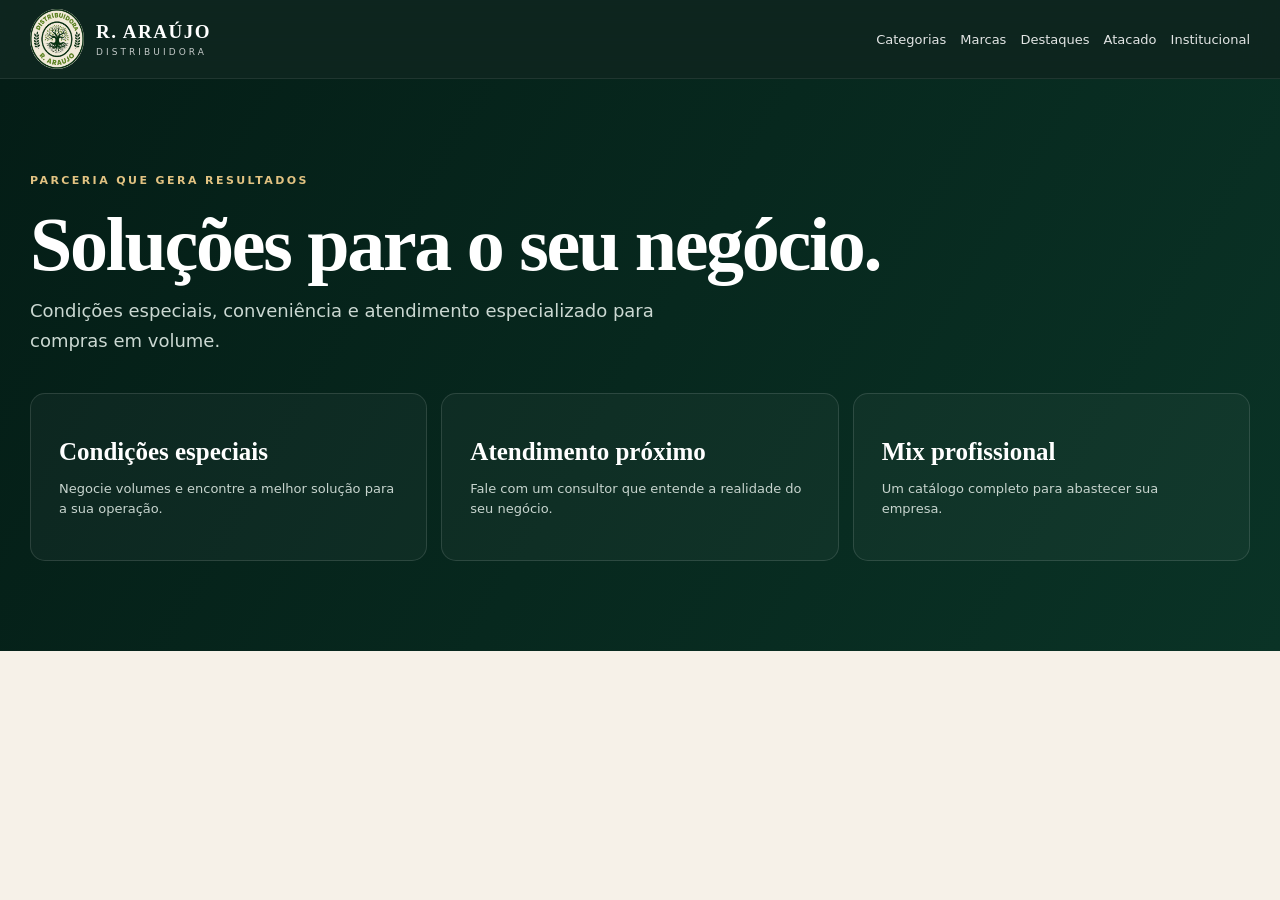
==== atacado.html @ b40cce04 "Atualiza catálogo e navegação multipágina" ====
<!doctype html><html lang="pt-BR"><head><meta charset="UTF-8"><meta name="viewport" content="width=device-width, initial-scale=1"><title>Atacado — R. Araújo Distribuidora</title><link rel="stylesheet" href="styles.css"></head><body><header class="site-header"><div class="container nav-wrap"><a href="index.html" class="brand"><img class="brand-logo" src="assets/logo-ra-araujo.webp" width="56" height="62" alt="R. Araújo"><span><strong>R. ARAÚJO</strong><small>DISTRIBUIDORA</small></span></a><nav class="main-nav" style="display:flex"><a href="categorias.html">Categorias</a><a href="marcas.html">Marcas</a><a href="destaques.html">Destaques</a><a href="atacado.html">Atacado</a><a href="institucional.html">Institucional</a></nav></div></header><main><section class="business-section"><div class="container"><span class="kicker gold">PARCERIA QUE GERA RESULTADOS</span><h1 class="h1-page">Soluções para o seu negócio.</h1><p class="page-lead">Condições especiais, conveniência e atendimento especializado para compras em volume.</p><div class="business-cards"><article><h3>Condições especiais</h3><p>Negocie volumes e encontre a melhor solução para a sua operação.</p></article><article><h3>Atendimento próximo</h3><p>Fale com um consultor que entende a realidade do seu negócio.</p></article><article><h3>Mix profissional</h3><p>Um catálogo completo para abastecer sua empresa.</p></article></div></div></section></main></body></html>
---- styles.css ----
:root{
  --green-950:#041d16;
  --green-900:#082b20;
  --green-850:#0b3528;
  --green-800:#0f4433;
  --cream:#f6f1e8;
  --cream-2:#efe6d7;
  --white:#fffdf9;
  --gold:#caa25f;
  --gold-2:#e2c382;
  --ink:#17231e;
  --muted:#69746f;
  --line:rgba(20,48,39,.12);
  --shadow:0 24px 60px rgba(3,21,15,.14);
}

*{box-sizing:border-box}
html{scroll-behavior:smooth}
body{
  margin:0;
  color:var(--ink);
  background:var(--cream);
  font-family:"DM Sans",system-ui,sans-serif;
}
a{text-decoration:none;color:inherit}
button,input{font:inherit}
button{cursor:pointer}
.container{width:min(1220px,calc(100% - 40px));margin:0 auto}

.site-header{
  position:sticky;top:0;z-index:50;
  background:rgba(4,29,22,.96);
  backdrop-filter:blur(18px);
  border-bottom:1px solid rgba(255,255,255,.08);
}
.nav-wrap{
  height:78px;display:flex;align-items:center;gap:24px;color:#fff;
}
.brand{display:flex;align-items:center;gap:12px;min-width:max-content}

.brand strong{font:600 22px/1 "Playfair Display",serif;letter-spacing:.08em}
.brand small{display:block;font-size:9px;letter-spacing:.34em;margin-top:5px;opacity:.75}

.search-wrap{display:flex;flex:1;max-width:420px}
.search-wrap input{
  width:100%;border:0;outline:0;padding:13px 15px;border-radius:8px 0 0 8px;
  background:#fff;color:#1e2924;
}
.search-wrap button{
  width:48px;border:0;background:var(--gold);color:var(--green-950);border-radius:0 8px 8px 0;
  font-size:22px;font-weight:700;
}
.main-nav{display:flex;gap:18px;margin-left:auto}
.main-nav a{font-size:13px;opacity:.88;transition:.2s}
.main-nav a:hover{opacity:1;color:var(--gold-2)}
.nav-actions{display:flex;gap:8px;align-items:center}
.ghost-icon,.menu-btn{
  border:1px solid rgba(255,255,255,.1);background:transparent;color:#fff;border-radius:10px;padding:9px 11px
}
.cart-button span{
  display:inline-grid;place-items:center;min-width:19px;height:19px;margin-left:3px;
  border-radius:999px;background:var(--gold);color:var(--green-950);font-size:11px;font-weight:700
}
.menu-btn{display:none}

.hero{
  position:relative;overflow:hidden;
  background:
    radial-gradient(circle at 70% 25%,rgba(177,138,78,.18),transparent 25%),
    linear-gradient(105deg,#041b14 0%,#082c21 48%,#183f2d 100%);
  color:#fff;
}
.hero-overlay{
  position:absolute;inset:0;opacity:.2;pointer-events:none;
  background-image:radial-gradient(rgba(255,255,255,.22) 1px,transparent 1px);
  background-size:24px 24px;
  mask-image:linear-gradient(90deg,#000,transparent 70%);
}
.hero-grid{
  min-height:620px;display:grid;grid-template-columns:1.05fr 1fr;align-items:center;position:relative;z-index:2
}
.hero-copy{padding:72px 0 64px}
.eyebrow,.kicker{
  font-size:11px;letter-spacing:.22em;font-weight:700;color:#8fa89d
}
.hero h1,.section-heading h2,.business-copy h2,.values-title h2{
  font-family:"Playfair Display",serif;
}
.hero h1{
  font-size:clamp(52px,6vw,86px);line-height:.98;margin:20px 0 24px;font-weight:600;letter-spacing:-.035em
}
.hero h1 span{color:var(--gold-2)}
.hero-copy>p{max-width:580px;color:#d9e4df;font-size:18px;line-height:1.7}
.hero-actions{display:flex;gap:14px;margin-top:32px}
.btn{
  display:inline-flex;align-items:center;gap:10px;padding:14px 19px;border-radius:9px;font-weight:700;font-size:14px
}
.btn-gold{background:var(--gold-2);color:var(--green-950)}
.btn-outline{border:1px solid rgba(255,255,255,.35);color:#fff}
.hero-benefits{display:flex;gap:28px;margin-top:44px}
.hero-benefits>div{display:flex;gap:10px;align-items:center;color:#cddbd4;font-size:12px}
.hero-benefits span{color:var(--gold-2);font-size:24px}
.hero-benefits p{margin:0;line-height:1.45}
.hero-benefits strong{color:#fff}

.hero-scene{height:530px;position:relative;align-self:end}
.halo{
  position:absolute;width:500px;height:500px;border-radius:50%;right:-20px;top:12px;
  background:radial-gradient(circle,rgba(226,195,130,.22),rgba(226,195,130,.05) 55%,transparent 70%)
}
.hero-note{
  position:absolute;right:4px;top:34px;color:#dec484;font:600 17px/1.3 "Playfair Display",serif;
  max-width:160px;transform:rotate(-4deg)
}

.section{padding:84px 0}
.light{background:var(--white)}
.section-heading{display:flex;justify-content:space-between;align-items:end;gap:30px;margin-bottom:30px}
.section-heading.compact{align-items:center}
.section-heading h2,.values-title h2{font-size:42px;margin:7px 0 6px;letter-spacing:-.025em}
.h1-page{font:600 clamp(44px,6vw,76px)/1.02 "Playfair Display",serif;margin:18px 0 12px;color:var(--green-950);letter-spacing:-.03em}
.page-lead{max-width:650px;color:var(--muted);font-size:18px;line-height:1.7;margin:0 0 36px}
.business-section .h1-page{color:#fff}
.business-section .page-lead{color:#cbd8d2}
.section-heading p{margin:0;color:var(--muted)}
.link-arrow{font-size:13px;font-weight:700;color:var(--green-800)}

.category-grid{display:grid;grid-template-columns:repeat(5,1fr);gap:14px}
.category-card{
  min-height:300px;border-radius:16px;overflow:hidden;padding:24px;position:relative;color:#fff;
  box-shadow:0 18px 40px rgba(14,38,29,.08);isolation:isolate;transition:.3s transform,.3s box-shadow;
  background-size:cover;background-position:center
}
.category-card:hover{transform:translateY(-6px);box-shadow:var(--shadow)}
.category-card .shade{position:absolute;inset:0;z-index:-1;background:linear-gradient(180deg,rgba(3,19,14,.05),rgba(3,19,14,.88))}
.category-card:before{
  content:"";position:absolute;inset:0;z-index:-2;
  background:radial-gradient(circle at 70% 20%,rgba(255,255,255,.22),transparent 30%),linear-gradient(135deg,#446f5d,#102d22)
}
.category-food:before{background:radial-gradient(circle at 70% 20%,#c9a15c 0 8%,transparent 9%),linear-gradient(135deg,#7d5c34,#1e3526)}
.category-packaging:before{background:linear-gradient(135deg,#af8150,#53351f)}
.category-health:before{background:linear-gradient(135deg,#9faaa3,#41544b)}
.category-disposables:before{background:linear-gradient(135deg,#b8a784,#655741)}
.cat-index{font-size:10px;letter-spacing:.18em;opacity:.75}
.category-card h3{font:600 30px/1.02 "Playfair Display",serif;margin:125px 0 8px}
.category-card p{font-size:12px;color:#e6ece8;line-height:1.5}
.card-link{font-size:12px;font-weight:700;color:#f0d9a5}

.brand-strip{padding:70px 0;background:var(--cream)}
.brands-grid{display:grid;grid-template-columns:repeat(5,1fr);gap:12px}
.brand-card{
  border:1px solid var(--line);background:rgba(255,255,255,.62);border-radius:14px;padding:22px 16px;min-height:110px;
  color:var(--ink);transition:.25s
}
.brand-card strong{display:block;font:600 25px "Playfair Display",serif}
.brand-card em{font-weight:500}
.brand-card small{display:block;margin-top:8px;color:var(--muted);text-transform:uppercase;font-size:9px;letter-spacing:.1em}
.brand-card.active,.brand-card:hover{background:var(--green-900);color:#fff;transform:translateY(-3px)}
.brand-card.active small,.brand-card:hover small{color:#c8d6cf}

.filters{display:flex;gap:8px;flex-wrap:wrap;justify-content:flex-end}
.filter-btn{border:1px solid var(--line);background:#fff;padding:9px 12px;border-radius:999px;font-size:12px}
.filter-btn.active{background:var(--green-900);color:#fff}

.product-grid{display:grid;grid-template-columns:repeat(4,1fr);gap:18px}
.product-card{background:#fff;border:1px solid var(--line);border-radius:18px;overflow:hidden;transition:.25s;box-shadow:0 10px 24px rgba(14,38,29,.05)}
.product-card:hover{transform:translateY(-5px);box-shadow:var(--shadow)}
.product-card.hidden{display:none}
.product-visual{height:245px;position:relative;display:grid;place-items:center;overflow:hidden}
.badge{position:absolute;left:14px;top:14px;background:rgba(255,255,255,.9);padding:7px 9px;border-radius:999px;font-size:10px;font-weight:700}
.product-info{padding:20px}
.product-brand{font-size:10px;letter-spacing:.14em;text-transform:uppercase;color:#6c7b74}
.product-info h3{font:600 25px/1.08 "Playfair Display",serif;margin:8px 0}
.product-info p{color:var(--muted);font-size:13px;line-height:1.55;min-height:40px}
.product-bottom{display:flex;align-items:end;justify-content:space-between;gap:10px;margin-top:18px}
.product-bottom small{display:block;color:var(--muted);font-size:10px}
.product-bottom strong{font-size:20px}
.add-btn{border:0;background:var(--green-900);color:#fff;border-radius:9px;padding:10px 12px;font-size:12px;font-weight:700}

.business-section{padding:90px 0;background:linear-gradient(120deg,#041d16,#0a3326);color:#fff}
.business-grid{display:grid;grid-template-columns:.8fr 1.4fr;gap:50px;align-items:center}
.kicker.gold{color:var(--gold-2)}
.business-copy h2{font-size:48px;line-height:1.03;margin:13px 0 18px}
.business-copy h2 span{color:var(--gold-2)}
.business-copy p{color:#cbd8d2;line-height:1.7}
.business-cards{display:grid;grid-template-columns:repeat(3,1fr);gap:14px}
.business-cards article{padding:28px;border:1px solid rgba(255,255,255,.12);background:rgba(255,255,255,.035);border-radius:15px}
.business-icon{font-size:28px;color:var(--gold-2)}
.business-cards h3{font:600 25px "Playfair Display",serif;margin:16px 0 8px}
.business-cards p{font-size:13px;line-height:1.55;color:#c7d4ce}
.business-cards a{font-size:12px;color:var(--gold-2);font-weight:700}

.values{padding:66px 0;background:var(--cream)}
.values-title{text-align:center;margin-bottom:30px}
.values-grid{display:grid;grid-template-columns:repeat(4,1fr);gap:14px}
.values-grid article{padding:26px;background:rgba(255,255,255,.5);border:1px solid var(--line);border-radius:16px;text-align:center}
.values-grid span{font-size:30px;color:#9a7139}
.values-grid h3{font:600 23px "Playfair Display",serif;margin:10px 0 6px}
.values-grid p{font-size:13px;color:var(--muted);line-height:1.55}

.site-footer{background:#031811;color:#fff;padding:58px 0 20px}
.footer-grid{display:grid;grid-template-columns:1.4fr 1fr 1fr 1.2fr;gap:40px}
.footer-brand{margin-bottom:14px}
.site-footer p,.site-footer a,.site-footer small{color:#b9c8c1;font-size:12px;line-height:1.7}
.site-footer h4{font:600 20px "Playfair Display",serif;margin:0 0 12px}
.site-footer div>a{display:block}
.newsletter{display:flex;margin-top:10px}
.newsletter input{flex:1;border:0;padding:12px;border-radius:8px 0 0 8px;outline:none}
.newsletter button{border:0;background:var(--gold);padding:0 16px;border-radius:0 8px 8px 0}
.footer-bottom{display:flex;justify-content:space-between;border-top:1px solid rgba(255,255,255,.08);padding-top:18px;margin-top:35px;color:#80928a;font-size:10px}
.toast{
  position:fixed;right:24px;bottom:24px;background:#0a2f24;color:#fff;padding:14px 18px;border-radius:12px;
  box-shadow:var(--shadow);opacity:0;transform:translateY(10px);pointer-events:none;transition:.25s;z-index:90
}
.toast.show{opacity:1;transform:translateY(0)}

@media (max-width:1050px){
  .search-wrap{display:none}
  .main-nav{display:none;position:absolute;left:20px;right:20px;top:84px;background:#082b20;padding:18px;border-radius:14px;flex-direction:column}
  .main-nav.open{display:flex}
  .menu-btn{display:block}
  .hero-grid{grid-template-columns:1fr;min-height:auto}
  .hero-copy{padding-bottom:20px}
  .hero-scene{height:430px}
  .category-grid{grid-template-columns:repeat(2,1fr)}
  .category-card:last-child{grid-column:span 2}
  .brands-grid{grid-template-columns:repeat(2,1fr)}
  .product-grid{grid-template-columns:repeat(2,1fr)}
  .business-grid{grid-template-columns:1fr}
  .business-cards{grid-template-columns:repeat(3,1fr)}
}
@media (max-width:720px){
  .container{width:min(100% - 24px,1220px)}
  .nav-wrap{height:68px}
  .ghost-icon{display:none}
  .hero h1{font-size:50px}
  .hero-benefits{flex-direction:column;gap:14px}
  .hero-scene{height:340px;transform:scale(.82);transform-origin:50% 100%}
  .section,.brand-strip{padding:58px 0}
  .section-heading{align-items:start;flex-direction:column}
  .category-grid,.brands-grid,.product-grid,.business-cards,.values-grid,.footer-grid{grid-template-columns:1fr}
  .category-card:last-child{grid-column:auto}
  .category-card{min-height:240px}
  .business-copy h2{font-size:40px}
  .footer-bottom{flex-direction:column;gap:6px}
}

/* Local catalog photography and consistent SVG icons. */
[hidden]{display:none!important}
.icon{width:22px;height:22px;flex-shrink:0;vertical-align:middle}
.brand-logo{width:54px;height:60px;object-fit:contain;border-radius:50%;flex-shrink:0}
.brand strong{font-size:19px}
.ghost-icon,.menu-btn,.search-wrap button,.newsletter button{display:inline-flex;align-items:center;justify-content:center}
.menu-btn{display:none}
.nav-wrap{gap:18px}
.main-nav{gap:14px}
.nav-actions{margin-left:auto}
.search-wrap{min-width:160px}
.hero-benefits .icon{width:25px;height:25px;color:var(--gold-2)}
.hero-grid{grid-template-columns:1.1fr 1fr;gap:28px}
.hero h1{font-size:clamp(48px,5.7vw,78px)}
.hero-scene{height:560px;align-self:center}
.hero-photo{position:absolute;background:var(--cream);border:6px solid var(--cream);border-radius:16px;overflow:hidden;box-shadow:0 22px 60px #0005}
.hero-photo img{width:100%;height:calc(100% - 36px);object-fit:cover;display:block}
.hero-photo span{display:block;text-align:center;padding:9px 3px;color:var(--green-900);font-size:11px;font-weight:700}
.hero-photo-main{width:260px;height:338px;right:18px;top:48px;transform:rotate(7deg)}
.hero-photo-food{width:260px;height:234px;left:0;top:226px;transform:rotate(-8deg);z-index:2}
.hero-photo-care{width:145px;height:210px;right:15px;bottom:25px;transform:rotate(5deg);z-index:3}
.hero-photo-care img{object-fit:contain}
.hero-photo-care span{font-size:9px}
.hero-note{top:18px;left:8px;font-size:20px;transform:none;max-width:210px}
.catalog-pill{position:absolute;left:14px;bottom:30px;display:flex;align-items:center;gap:15px;padding:12px 16px;background:#ffffff12;border:1px solid #ffffff30;border-radius:30px;font-size:12px;color:var(--gold-2)}
.category-photo{position:absolute;inset:0;width:100%;height:100%;object-fit:cover;z-index:-2;transition:transform .4s}
.category-card:hover .category-photo{transform:scale(1.05)}
.category-card:before{display:none}
.category-card .shade{background:linear-gradient(180deg,#041d1610 0%,#041d1660 35%,#041d16ed 72%)}
.category-card{padding:20px;min-height:330px}
.category-card h3{font-size:27px;margin-top:135px}
.product-grid{grid-template-columns:repeat(4,minmax(0,1fr))}
.product-visual{height:265px;background:#f2ede5;padding:36px 22px 18px}
.product-visual img{width:100%;height:100%;object-fit:contain;mix-blend-mode:multiply;transition:transform .3s}
.product-card:hover .product-visual img{transform:scale(1.04)}
.badge{z-index:1;color:var(--green-900)}
.product-card{display:flex;flex-direction:column}
.product-info{flex:1;display:flex;flex-direction:column}
.product-info h3{font-size:23px;line-height:1.18;min-height:54px}
.product-bottom{margin-top:auto;padding-top:18px;align-items:center}
.product-bottom strong{font-size:16px}
.add-btn{display:inline-flex;align-items:center;justify-content:center;gap:5px}
.add-btn .icon{width:15px;height:15px}
.catalog-status{display:flex;justify-content:space-between;align-items:center;margin:-10px 0 22px;font-size:12px;color:var(--muted)}
.catalog-status button{border:0;background:none;text-decoration:underline;color:var(--green-800);padding:8px}
.empty-state{text-align:center;background:var(--cream);padding:45px;border-radius:16px}
.business-icon .icon,.values-grid .icon{width:32px;height:32px}
.site-footer div>a.brand{display:flex}
.newsletter input{min-width:0}
:focus-visible{outline:3px solid var(--gold);outline-offset:4px}
section,h4{scroll-margin-top:95px}
dialog{width:min(560px,calc(100% - 32px));max-height:80vh;padding:28px;border:1px solid var(--line);border-radius:20px;color:var(--ink);background:var(--white);box-shadow:var(--shadow)}
dialog::backdrop{background:#031811aa;backdrop-filter:blur(4px)}
.dialog-heading{display:flex;align-items:center;justify-content:space-between;gap:20px}
.dialog-heading h2{font-family:'Playfair Display',serif;margin:0}
.dialog-heading button{background:transparent;border:0;padding:8px}
dialog p{color:var(--muted);font-size:14px;line-height:1.6}
#cartItems{list-style:none;padding:0}
#cartItems li{padding:15px 0;border-top:1px solid var(--line);display:flex;justify-content:space-between;align-items:center;gap:15px;font-size:14px}
#cartItems button{border:0;background:var(--cream);border-radius:6px;padding:8px;color:var(--green-900);font-size:12px}
@media(max-width:1180px){.main-nav{gap:10px}.main-nav a{font-size:12px}.nav-wrap{gap:12px}.brand strong{font-size:17px}}
@media(max-width:1050px){
  .nav-wrap{height:auto;min-height:78px;flex-wrap:wrap;padding:10px 0;gap:12px}
  .search-wrap{display:flex;order:3;max-width:none;flex-basis:100%}
  .search-wrap input{padding:10px 14px}
  .menu-btn{display:inline-flex}
  .main-nav{top:127px}
  .hero-grid{grid-template-columns:1fr 1fr;gap:20px}
  .hero h1{font-size:54px}.hero-copy{padding:52px 0}
  .hero-actions{flex-wrap:wrap}.hero-benefits{gap:16px;flex-wrap:wrap}
  .hero-scene{height:490px}.hero-photo-main{width:210px;height:280px;right:12px}
  .hero-photo-food{width:215px;height:198px;left:0;top:200px}.hero-photo-care{width:125px;height:165px;bottom:20px}
  .hero-note{font-size:17px}.catalog-pill{left:0;bottom:25px}
  .product-grid{grid-template-columns:repeat(3,minmax(0,1fr))}
  .category-grid{grid-template-columns:repeat(3,minmax(0,1fr))}.category-card:last-child{grid-column:auto}
  section,h4{scroll-margin-top:145px}
}
@media(max-width:720px){
  .nav-wrap{gap:10px}.brand-logo{width:43px;height:48px}.brand strong{font-size:17px}.brand small{font-size:8px}
  .nav-actions{gap:6px}.ghost-icon.cart-button,.menu-btn{display:inline-flex;padding:8px}
  .hero-grid{grid-template-columns:1fr;gap:0}.hero-copy{padding:45px 0 10px}
  .hero h1{font-size:clamp(43px,11vw,60px)}.eyebrow{font-size:9px;line-height:1.8}
  .hero-copy>p{font-size:16px}.hero-benefits{flex-direction:row;gap:15px;margin-top:28px}.hero-benefits>div{font-size:10px}
  .hero-scene{width:min(100%,450px);height:450px;transform:none;justify-self:center}
  .hero-photo-main{width:220px;height:280px;right:12px;top:32px}.hero-photo-food{width:210px;height:195px;top:170px}
  .hero-photo-care{width:120px;height:165px;bottom:16px}.hero-note{top:18px;max-width:135px}.catalog-pill{bottom:25px}
  .category-grid,.brands-grid{grid-template-columns:repeat(2,minmax(0,1fr))}
  .category-card{padding:16px;min-height:285px}.category-card h3{font-size:25px;margin-top:110px}
  .category-card:last-child{grid-column:span 2;min-height:240px}.category-card:last-child .category-photo{object-position:center 60%}
  .product-grid{grid-template-columns:repeat(2,minmax(0,1fr));gap:12px}
  .product-visual{height:215px;padding:40px 15px 15px}.product-info{padding:15px}
  .product-info h3{font-size:20px}.product-info p{font-size:12px}.product-bottom{align-items:start;flex-direction:column;gap:12px}
  .add-btn{width:100%}.filters{justify-content:flex-start}.section-heading h2,.values-title h2{font-size:36px}
  .brands-grid .brand-card:last-child{grid-column:span 2}.brand-card{padding:18px 10px}
  .toast{right:12px;left:12px;bottom:12px;font-size:13px}
}
@media(max-width:380px){.product-grid{grid-template-columns:1fr}.hero-photo-main{width:190px;height:250px}.hero-photo-food{width:190px;height:180px}.hero-benefits{gap:10px}.hero-benefits .icon{width:20px}}
@media(prefers-reduced-motion:reduce){html{scroll-behavior:auto}*,*:before,*:after{transition:none!important;animation:none!important}}
.product-visual{display:flex;align-items:center;justify-content:center}
.product-visual img{min-height:0;min-width:0;max-height:100%;max-width:100%}

/* Product-to-cart feedback stays above the sticky header. */
.cart-flyer{position:fixed;z-index:100;pointer-events:none;object-fit:contain;background:var(--cream);border:2px solid var(--gold-2);border-radius:16px;padding:7px;box-shadow:0 14px 35px #041d1640;will-change:transform,opacity}
.product-bottom{flex-direction:column;align-items:stretch;gap:14px}
.product-bottom .add-btn{width:100%;min-height:42px}
.add-btn.is-added{background:var(--green-800);box-shadow:0 0 0 2px var(--gold-2)}
.add-label{line-height:1.3}

/* Browser-memory checkout demonstration. */
#cartDialog{width:min(650px,calc(100% - 24px))}
#cartDialog .demo-note{font-size:12px;color:var(--muted);padding:10px 12px;background:var(--cream);border-radius:8px}
#cartItems li{display:grid;grid-template-columns:60px minmax(0,1fr) auto;gap:14px}
.cart-thumbnail{width:60px;height:70px;object-fit:contain;background:var(--cream);padding:5px;border-radius:8px}
.cart-item-copy strong{display:block;font-size:14px;line-height:1.4}
.cart-item-copy small{display:block;font-size:12px;color:var(--muted);margin-top:6px}
.cart-item-actions{display:flex;flex-direction:column;align-items:flex-end;gap:8px}
.cart-item-actions>strong{font-size:14px}
.quantity-controls{display:flex;align-items:center;gap:10px}
#cartItems .quantity-controls button{width:30px;height:30px;padding:0;font-size:18px}
.checkout-total{display:flex;align-items:center;justify-content:space-between;gap:20px;padding:20px 0;border-top:1px solid var(--line);font-size:16px}
.checkout-total strong{font-size:24px;color:var(--green-900);white-space:nowrap}
.checkout-total small{display:block;color:var(--muted);font-size:11px;margin-top:5px}
.cart-actions{display:flex;justify-content:space-between;align-items:center;gap:12px;margin-top:12px}
.cart-actions>button{flex:1;min-height:44px}
.secondary-button{border:1px solid var(--line);background:transparent;color:var(--green-900);border-radius:9px;padding:10px 12px;font-size:12px;font-weight:700}
button:disabled{opacity:.5;cursor:not-allowed}
.checkout-steps{list-style:none;padding:0;display:flex;gap:16px;font-size:12px;color:var(--muted);margin:24px 0}
.checkout-steps li.current{color:var(--green-900);font-weight:700}
.checkout-summary{padding:6px 16px;background:var(--cream);border-radius:12px}
.checkout-summary p,.order-receipt p{display:flex;justify-content:space-between;gap:18px;font-size:13px;line-height:1.5}
.checkout-summary strong{white-space:nowrap;color:var(--ink)}
.payment-methods{border:0;padding:0;margin:16px 0}
.payment-methods legend{font-weight:700;margin-bottom:12px}
.payment-methods label{display:flex;align-items:center;gap:12px;padding:16px;border:1px solid var(--line);border-radius:12px;margin:10px 0;cursor:pointer;transition:background .2s,border-color .2s}
.payment-methods label:has(input:checked){border-color:var(--green-800);background:#edf3ef;box-shadow:0 0 0 1px var(--green-800)}
.payment-methods input{accent-color:var(--green-800);width:18px;height:18px;flex-shrink:0}
.payment-methods label>span:nth-child(2){flex:1}
.payment-methods strong,.payment-methods small{display:block}
.payment-methods small{margin-top:4px;font-size:11px;line-height:1.5;color:var(--muted)}
.method-symbol{font-size:30px;color:var(--green-800)}
#cartDialog .payment-status{font-size:12px;min-height:38px}
.payment-success{text-align:center;padding:15px 0 0}
.success-seal{display:grid;place-items:center;width:78px;height:78px;background:#e2efe6;color:var(--green-800);border-radius:50%;margin:10px auto 20px}
.success-seal svg{width:42px;height:42px}
.payment-success h3{font:600 28px/1.2 'Playfair Display',serif;margin:12px 0}
.order-receipt{text-align:left;background:var(--cream);padding:12px 18px;border-radius:12px;margin:20px 0}
.order-receipt strong{color:var(--green-900);text-align:right}
#continueShopping{width:100%;min-height:44px;margin-top:12px}
@media(max-width:480px){
 #cartDialog{padding:20px;max-height:90vh}
 #cartItems li{grid-template-columns:45px minmax(0,1fr);gap:12px}
 .cart-thumbnail{width:45px;height:60px}
 .cart-item-actions{grid-column:2;flex-direction:row;flex-wrap:wrap;align-items:center;justify-content:space-between}
 .cart-actions{flex-direction:column-reverse;align-items:stretch}.cart-actions>button{width:100%}
 .checkout-summary p{flex-direction:column;gap:4px}.checkout-total strong{font-size:22px}
 .order-receipt p{font-size:12px}
}

/* Compact phone layout, with comfortable touch targets. */
@media(max-width:720px){
 .container{width:calc(100% - 28px)}
 .nav-wrap{min-height:0;padding:8px 0;gap:8px}
 .brand{gap:8px}.brand-logo{width:36px;height:40px}
 .brand strong{font-size:15px}.brand small{font-size:7px;letter-spacing:.25em;margin-top:4px}
 .nav-actions .ghost-icon:not(.cart-button){display:none}
 .nav-actions{gap:6px}.ghost-icon.cart-button,.menu-btn{min-width:44px;min-height:44px;padding:8px}
 .search-wrap input{font-size:16px;padding:9px 12px}.search-wrap button{width:44px}
 .main-nav{top:calc(100% + 6px);left:14px;right:14px;padding:12px}
 .main-nav a{padding:10px;font-size:14px}
 section,h4{scroll-margin-top:120px}
 .hero-copy{padding:28px 0 8px}
 .eyebrow{font-size:8px;letter-spacing:.15em;line-height:1.7}
 .hero h1{font-size:clamp(34px,9vw,44px);line-height:1.04;margin:14px 0 16px}
 .hero-copy>p{font-size:14px;line-height:1.6;margin:0;max-width:420px}
 .hero-actions{gap:8px;margin-top:20px;flex-wrap:nowrap}
 .hero-actions .btn{flex:1;justify-content:center;font-size:12px;padding:11px 8px;min-height:44px;gap:6px;text-align:center}
 .hero-actions .icon{width:18px;height:18px}
 .hero-benefits{margin-top:20px;gap:12px;justify-content:space-between}
 .hero-benefits>div{font-size:10px;gap:6px}.hero-benefits .icon{width:20px;height:20px}
 .hero-scene{width:min(100%,360px);height:280px;margin-top:12px}
 .hero-photo{border-width:4px;border-radius:12px}
 .hero-photo img{height:calc(100% - 29px)}
 .hero-photo span{font-size:9px;padding:7px 2px}
 .hero-photo-main{width:155px;height:198px;right:12px;top:14px}
 .hero-photo-food{width:155px;height:142px;left:8px;top:95px}
 .hero-photo-care{width:86px;height:125px;right:30px;bottom:8px}
 .hero-photo-care span{font-size:8px;padding:5px 1px;line-height:1.15}
 .hero-note{font-size:14px;top:14px;left:8px;max-width:115px}
 .catalog-pill{font-size:10px;padding:8px 12px;gap:8px;bottom:12px;left:8px}
 .catalog-pill .icon{width:16px;height:16px}
 .section,.brand-strip{padding:34px 0}
 .section-heading{gap:14px;margin-bottom:20px}
 .section-heading h2,.values-title h2{font-size:28px;line-height:1.15;margin:6px 0 8px}
 .section-heading p{font-size:13px;line-height:1.5}
 .kicker{font-size:9px;letter-spacing:.17em}.link-arrow{font-size:12px}
 .category-grid{gap:10px}
 .category-card{min-height:200px;padding:14px;border-radius:12px}
 .category-card h3{font-size:21px;margin:58px 0 6px;line-height:1.08}
 .category-card p{font-size:11px;line-height:1.4;margin:6px 0 10px}
 .category-card:last-child{min-height:175px}
 .category-card:last-child h3{margin-top:40px}
 .card-link{font-size:11px}
 .brands-grid{gap:10px}.brand-card{min-height:78px;padding:12px 8px;border-radius:10px}
 .brand-card strong{font-size:21px}.brand-card small{font-size:8px;margin-top:5px;line-height:1.4}
 .filters{gap:6px}.filter-btn{font-size:11px;padding:8px 10px;min-height:36px}
 .catalog-status{margin:0 0 14px;font-size:11px}.catalog-status p{margin:0}
 .product-grid{grid-template-columns:repeat(2,minmax(0,1fr));gap:10px}
 .product-card{border-radius:12px}
 .product-visual{height:150px;padding:32px 10px 12px}
 .badge{left:8px;top:8px;font-size:8px;padding:5px 7px;max-width:calc(100% - 16px)}
 .product-info{padding:12px}
 .product-brand{font-size:8px;letter-spacing:.1em}
 .product-info h3{font-size:16px;line-height:1.2;min-height:38px;margin:7px 0}
 .product-info p{font-size:11px;line-height:1.45;min-height:0;margin:0 0 10px}
 .product-bottom{padding-top:8px;gap:10px}
 .product-bottom small{font-size:9px}.product-bottom strong{font-size:17px;display:block;margin-top:3px}
 .product-bottom .add-btn{min-height:44px;padding:9px 6px;font-size:11px;gap:4px}
 .add-btn .icon{width:13px;height:13px}
 .business-section{padding:36px 0}.business-grid{gap:24px}
 .business-copy h2{font-size:30px;line-height:1.08;margin:10px 0 12px}
 .business-copy p{font-size:13px;line-height:1.6;margin:0}
 .business-cards{gap:10px}
 .business-cards article{padding:18px;display:grid;grid-template-columns:28px minmax(0,1fr);column-gap:12px;border-radius:12px}
 .business-icon{grid-row:span 3}.business-icon .icon{width:26px;height:26px}
 .business-cards h3{font-size:21px;margin:0 0 6px}.business-cards p{font-size:12px;margin:0 0 10px}.business-cards a{font-size:12px}
 .values{padding:34px 0}.values-title{margin-bottom:20px}
 .values-grid{grid-template-columns:repeat(2,minmax(0,1fr));gap:10px}
 .values-grid article{padding:17px 12px;border-radius:12px}
 .values-grid .icon{width:25px;height:25px}.values-grid h3{font-size:19px;margin:8px 0 6px}.values-grid p{font-size:11px;line-height:1.5;margin:0}
 .site-footer{padding:34px 0 16px}.footer-grid{grid-template-columns:repeat(2,minmax(0,1fr));gap:22px 18px}
 .footer-grid>div:first-child,.footer-grid>div:last-child{grid-column:span 2}
 .site-footer h4{font-size:19px;margin-bottom:8px}.footer-brand{margin-bottom:8px}
 .footer-bottom{margin-top:24px;padding-top:14px;font-size:10px}
 .newsletter input{font-size:16px}.newsletter button{min-width:44px}
 #cartDialog{width:calc(100% - 20px);max-height:92vh;max-height:92dvh;padding:16px;border-radius:16px}
 .dialog-heading h2{font-size:23px}.dialog-heading button{min-width:44px;min-height:44px}
 #cartDialog .demo-note{font-size:11px;line-height:1.4;padding:8px 10px;margin:8px 0 14px}
 #cartItems li{padding:12px 0;gap:10px}
 .cart-item-copy strong{font-size:13px}.cart-item-copy small{font-size:11px;margin-top:4px}
 #cartItems .quantity-controls button{width:36px;height:36px}
 .checkout-total{padding:14px 0;font-size:14px}.checkout-total strong{font-size:22px}
 .checkout-steps{margin:14px 0;font-size:11px;gap:14px}
 .checkout-summary{padding:4px 12px}.checkout-summary p{margin:9px 0;font-size:12px}
 .payment-methods{margin:12px 0}.payment-methods legend{font-size:14px;margin-bottom:4px}
 .payment-methods label{padding:12px;gap:10px;margin:8px 0;border-radius:10px}
 .payment-methods strong{font-size:13px}.payment-methods small{font-size:10px;margin-top:3px}
 #cartDialog .payment-status{font-size:11px;line-height:1.45;min-height:0;margin:10px 0}
 .cart-actions{flex-direction:row;gap:8px;margin-top:10px}.cart-actions button{font-size:11px;padding:9px 7px;min-height:44px}
 .payment-success{padding:5px 0 0}.success-seal{width:58px;height:58px;margin:4px auto 14px}.success-seal svg{width:32px;height:32px}
 .payment-success h3{font-size:24px;margin:10px 0}.payment-success>p{font-size:12px;line-height:1.5}
 .order-receipt{padding:8px 12px;margin:14px 0}.order-receipt p{font-size:11px;gap:10px}
 .empty-state{padding:25px 16px}.toast{font-size:12px;padding:12px 14px}
}
@media(max-width:350px){
 .container{width:calc(100% - 24px)}
 .hero h1{font-size:32px}.hero-benefits{gap:8px}.hero-benefits>div{font-size:9px}
 .hero-photo-main{right:6px}.hero-photo-food{left:2px}.hero-photo-care{right:12px}
 .product-info{padding:10px}.product-info h3{font-size:15px}
 .product-bottom .add-btn .icon{display:none}
 .category-card{padding:12px}.category-card h3{font-size:19px}
}
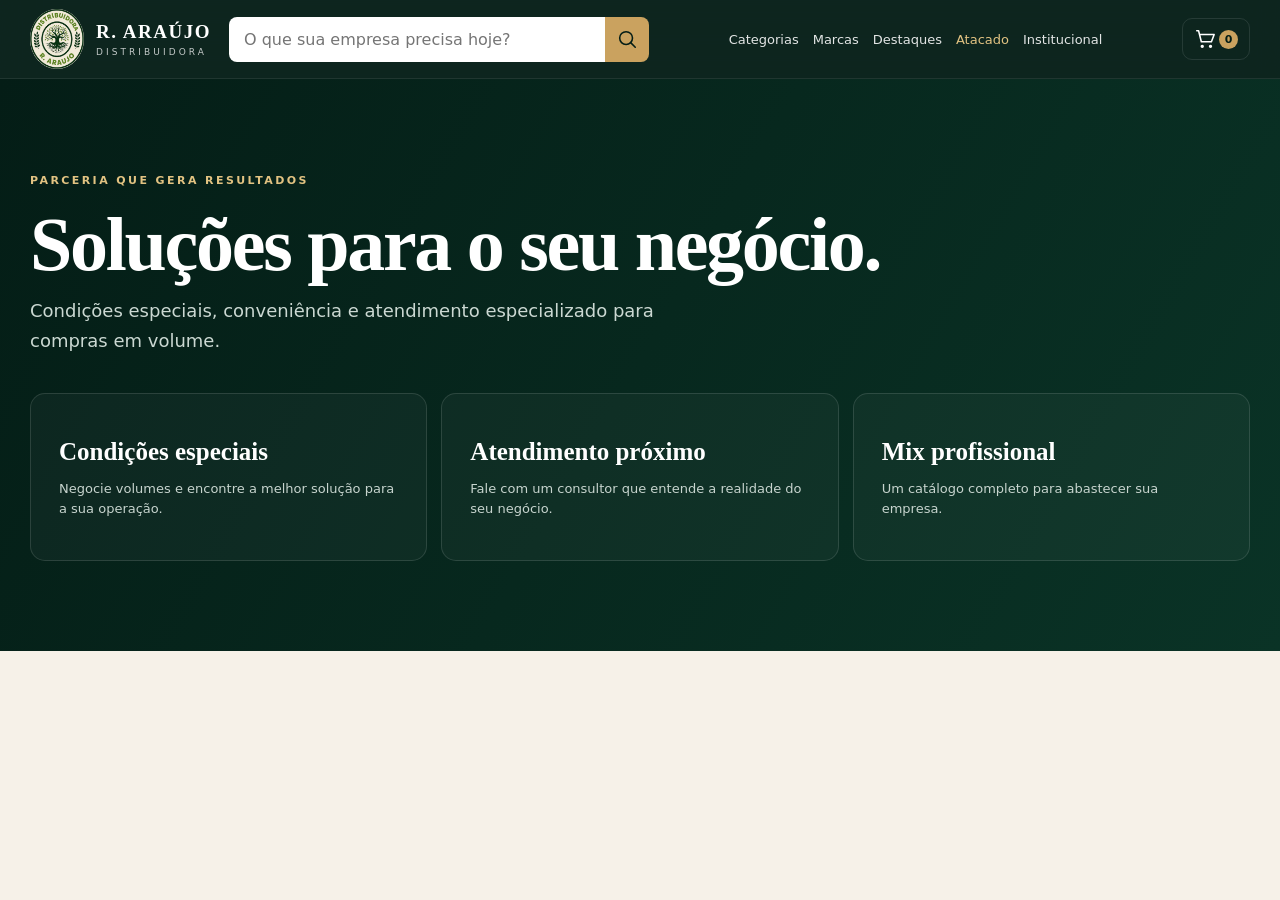
==== commit 381c94d8: "Polish shared navigation and catalog imagery" ====
--- a/atacado.html
+++ b/atacado.html
@@ -1 +1 @@
-<!doctype html><html lang="pt-BR"><head><meta charset="UTF-8"><meta name="viewport" content="width=device-width, initial-scale=1"><title>Atacado — R. Araújo Distribuidora</title><link rel="stylesheet" href="styles.css"></head><body><header class="site-header"><div class="container nav-wrap"><a href="index.html" class="brand"><img class="brand-logo" src="assets/logo-ra-araujo.webp" width="56" height="62" alt="R. Araújo"><span><strong>R. ARAÚJO</strong><small>DISTRIBUIDORA</small></span></a><nav class="main-nav" style="display:flex"><a href="categorias.html">Categorias</a><a href="marcas.html">Marcas</a><a href="destaques.html">Destaques</a><a href="atacado.html">Atacado</a><a href="institucional.html">Institucional</a></nav></div></header><main><section class="business-section"><div class="container"><span class="kicker gold">PARCERIA QUE GERA RESULTADOS</span><h1 class="h1-page">Soluções para o seu negócio.</h1><p class="page-lead">Condições especiais, conveniência e atendimento especializado para compras em volume.</p><div class="business-cards"><article><h3>Condições especiais</h3><p>Negocie volumes e encontre a melhor solução para a sua operação.</p></article><article><h3>Atendimento próximo</h3><p>Fale com um consultor que entende a realidade do seu negócio.</p></article><article><h3>Mix profissional</h3><p>Um catálogo completo para abastecer sua empresa.</p></article></div></div></section></main></body></html>
+<!doctype html><html lang="pt-BR"><head><meta charset="UTF-8"><meta name="viewport" content="width=device-width, initial-scale=1"><title>Atacado — R. Araújo Distribuidora</title><link rel="stylesheet" href="styles.css"></head><body><script src="header.js"></script><main><section class="business-section"><div class="container"><span class="kicker gold">PARCERIA QUE GERA RESULTADOS</span><h1 class="h1-page">Soluções para o seu negócio.</h1><p class="page-lead">Condições especiais, conveniência e atendimento especializado para compras em volume.</p><div class="business-cards"><article><h3>Condições especiais</h3><p>Negocie volumes e encontre a melhor solução para a sua operação.</p></article><article><h3>Atendimento próximo</h3><p>Fale com um consultor que entende a realidade do seu negócio.</p></article><article><h3>Mix profissional</h3><p>Um catálogo completo para abastecer sua empresa.</p></article></div></div></section></main></body></html>
--- a/styles.css
+++ b/styles.css
@@ -274,11 +274,12 @@
 .category-card:hover .category-photo{transform:scale(1.05)}
 .category-card:before{display:none}
 .category-card .shade{background:linear-gradient(180deg,#041d1610 0%,#041d1660 35%,#041d16ed 72%)}
+.category-card .cat-index{display:inline-block;padding:5px 8px;border-radius:999px;background:rgba(4,29,22,.62);opacity:1}
 .category-card{padding:20px;min-height:330px}
 .category-card h3{font-size:27px;margin-top:135px}
 .product-grid{grid-template-columns:repeat(4,minmax(0,1fr))}
 .product-visual{height:265px;background:#f2ede5;padding:36px 22px 18px}
-.product-visual img{width:100%;height:100%;object-fit:contain;mix-blend-mode:multiply;transition:transform .3s}
+.product-visual img{width:100%;height:100%;object-fit:contain;transition:transform .3s}
 .product-card:hover .product-visual img{transform:scale(1.04)}
 .badge{z-index:1;color:var(--green-900)}
 .product-card{display:flex;flex-direction:column}
@@ -507,3 +508,40 @@
  .category-card{padding:12px}.category-card h3{font-size:19px}
 }
 
+/* Shared navigation and floating products in the green hero. */
+.main-nav a[aria-current="page"]{color:var(--gold-2);opacity:1}
+.hero-product{
+  position:absolute;display:flex;flex-direction:column;align-items:center;gap:8px;
+  filter:drop-shadow(0 20px 20px rgba(0,0,0,.35));
+}
+.hero-product img{display:block;width:100%;height:calc(100% - 42px);object-fit:contain}
+.hero-product span{
+  display:block;max-width:100%;padding:7px 12px;border-radius:999px;
+  background:rgba(4,29,22,.85);border:1px solid rgba(226,195,130,.55);
+  color:#fff;font-size:12px;line-height:1.2;font-weight:700;text-align:center;
+  box-shadow:0 8px 20px rgba(0,0,0,.2);
+}
+.hero-product-main{width:280px;height:410px;right:10px;top:47px;transform:rotate(5deg);z-index:1}
+.hero-product-food{width:250px;height:245px;left:0;top:240px;transform:rotate(-7deg);z-index:2}
+.hero-product-care{width:142px;height:230px;right:0;bottom:5px;transform:rotate(6deg);z-index:3}
+.hero-product-care span{border-radius:12px;font-size:10px;padding:6px 8px}
+.mask-product .product-visual{padding:36px 8px 14px}
+@media(max-width:1050px){
+  .hero-product-main{width:235px;height:345px;right:4px;top:40px}
+  .hero-product-food{width:210px;height:210px;top:205px}
+  .hero-product-care{width:120px;height:190px;right:0;bottom:10px}
+}
+@media(max-width:720px){
+  .mask-product .product-visual{padding:28px 4px 6px}
+  .hero-scene{height:320px}
+  .hero-product{gap:5px}
+  .hero-product img{height:calc(100% - 38px)}
+  .hero-product span{font-size:9px;padding:5px 7px}
+  .hero-product-main{width:164px;height:240px;right:5px;top:4px}
+  .hero-product-food{width:155px;height:165px;left:0;top:117px}
+  .hero-product-care{width:85px;height:153px;right:0;bottom:3px}
+  .hero-product-care span{font-size:8px;line-height:1.15;padding:4px 5px}
+  .hero-note{z-index:4}
+  .catalog-pill{z-index:5}
+}
+
